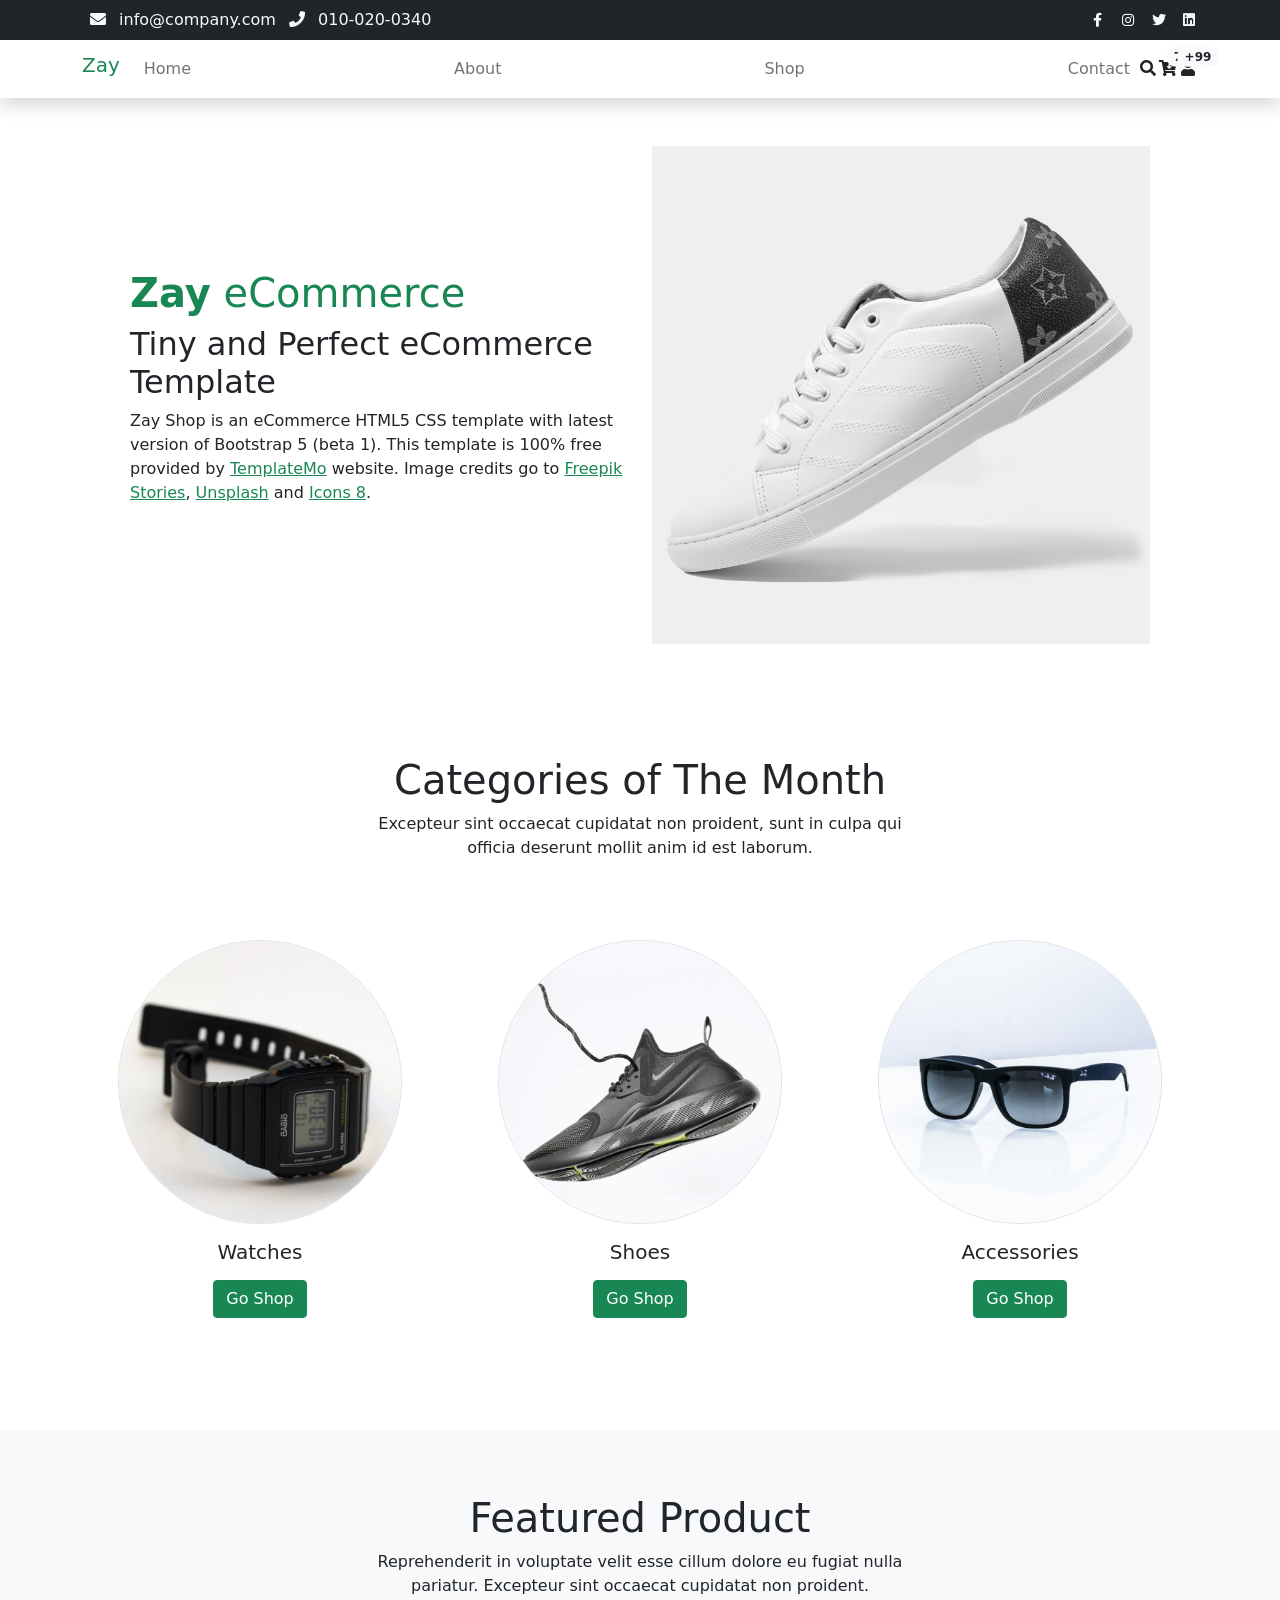
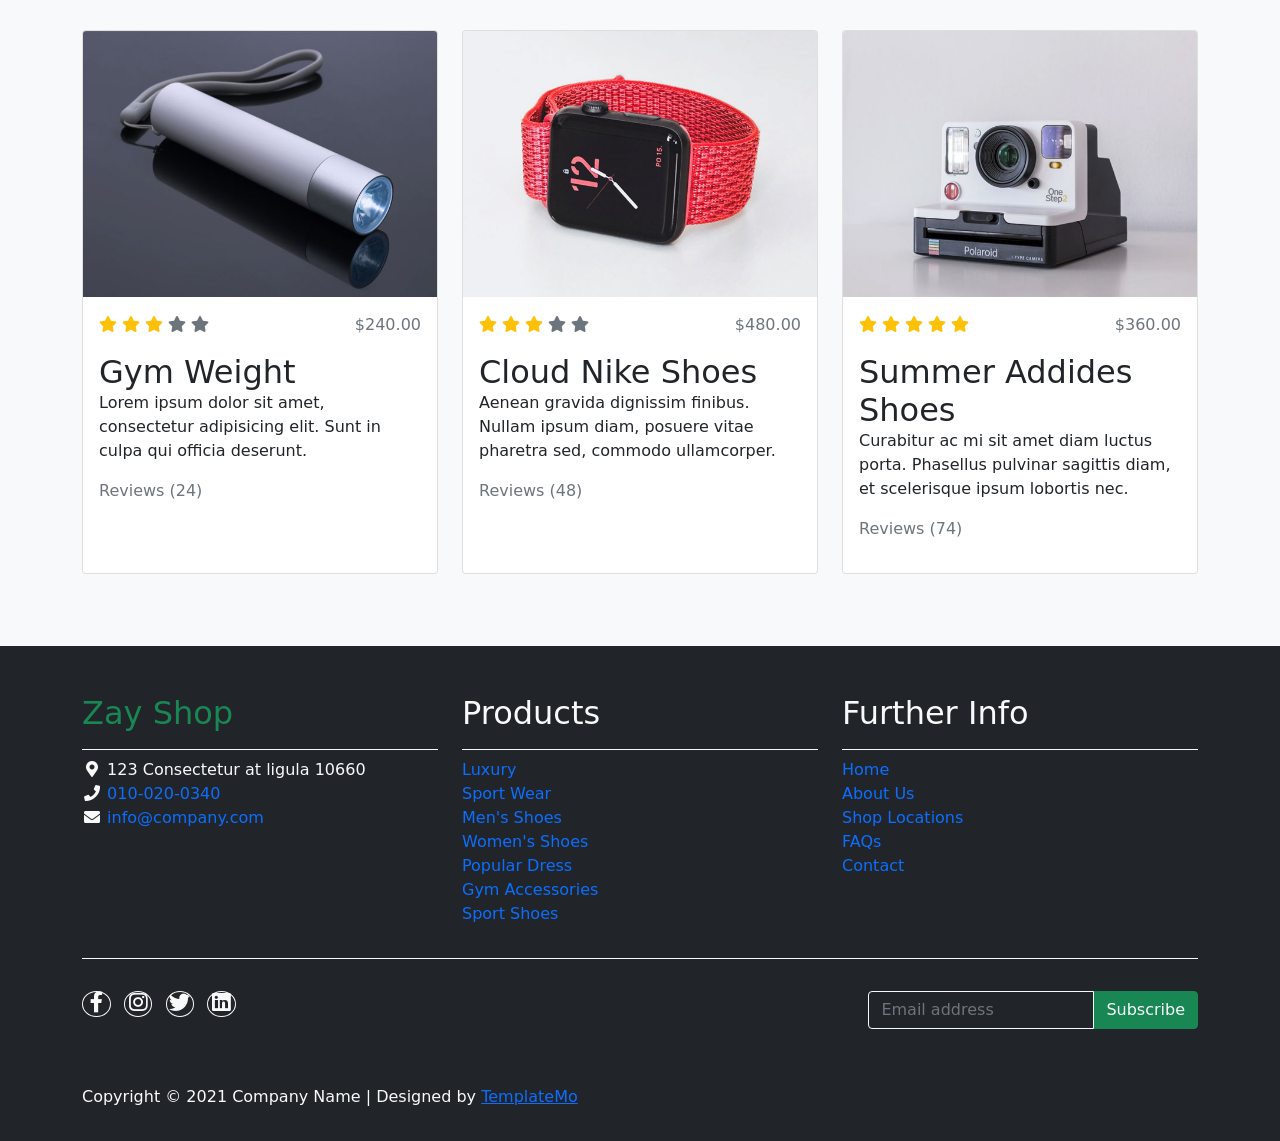
==== index.html @ 7f0d0a26 "Subiendo a github la pagina web" ====
<!DOCTYPE html>
<html lang="en">

<head>
    <title>Zay Shop eCommerce HTML CSS Template</title>
    <meta charset="utf-8">
    <meta name="viewport" content="width=device-width, initial-scale=1">

    <link rel="apple-touch-icon" href="assets/img/apple-icon.png">
    <link rel="shortcut icon" type="image/x-icon" href="assets/img/favicon.ico">

    <link rel="stylesheet" href="assets/css/bootstrap.min.css">
    <link rel="stylesheet" href="assets/css/templatemo.css">
    <link rel="stylesheet" href="assets/css/custom.css">

    <!-- Load fonts style after rendering the layout styles -->
    <link rel="stylesheet" href="https://fonts.googleapis.com/css2?family=Roboto:wght@100;200;300;400;500;700;900&display=swap">
    <link rel="stylesheet" href="assets/css/fontawesome.min.css">
<!--
    
TemplateMo 559 Zay Shop

https://templatemo.com/tm-559-zay-shop

-->
</head>

<body>
    <!-- Start Top Nav -->
    <nav class="navbar navbar-expand-lg bg-dark navbar-light d-none d-lg-block" id="templatemo_nav_top">
        <div class="container text-light">
            <div class="w-100 d-flex justify-content-between">
                <div>
                    <i class="fa fa-envelope mx-2"></i>
                    <a class="navbar-sm-brand text-light text-decoration-none" href="mailto:info@company.com">info@company.com</a>
                    <i class="fa fa-phone mx-2"></i>
                    <a class="navbar-sm-brand text-light text-decoration-none" href="tel:010-020-0340">010-020-0340</a>
                </div>
                <div>
                    <a class="text-light" href="https://fb.com/templatemo" target="_blank" rel="sponsored"><i class="fab fa-facebook-f fa-sm fa-fw me-2"></i></a>
                    <a class="text-light" href="https://www.instagram.com/" target="_blank"><i class="fab fa-instagram fa-sm fa-fw me-2"></i></a>
                    <a class="text-light" href="https://twitter.com/" target="_blank"><i class="fab fa-twitter fa-sm fa-fw me-2"></i></a>
                    <a class="text-light" href="https://www.linkedin.com/" target="_blank"><i class="fab fa-linkedin fa-sm fa-fw"></i></a>
                </div>
            </div>
        </div>
    </nav>
    <!-- Close Top Nav -->


    <!-- Header -->
    <nav class="navbar navbar-expand-lg navbar-light shadow">
        <div class="container d-flex justify-content-between align-items-center">

            <a class="navbar-brand text-success logo h1 align-self-center" href="index.html">
                Zay
            </a>

            <button class="navbar-toggler border-0" type="button" data-bs-toggle="collapse" data-bs-target="#templatemo_main_nav" aria-controls="navbarSupportedContent" aria-expanded="false" aria-label="Toggle navigation">
                <span class="navbar-toggler-icon"></span>
            </button>

            <div class="align-self-center collapse navbar-collapse flex-fill  d-lg-flex justify-content-lg-between" id="templatemo_main_nav">
                <div class="flex-fill">
                    <ul class="nav navbar-nav d-flex justify-content-between mx-lg-auto">
                        <li class="nav-item">
                            <a class="nav-link" href="index.html">Home</a>
                        </li>
                        <li class="nav-item">
                            <a class="nav-link" href="about.html">About</a>
                        </li>
                        <li class="nav-item">
                            <a class="nav-link" href="shop.html">Shop</a>
                        </li>
                        <li class="nav-item">
                            <a class="nav-link" href="contact.html">Contact</a>
                        </li>
                    </ul>
                </div>
                <div class="navbar align-self-center d-flex">
                    <div class="d-lg-none flex-sm-fill mt-3 mb-4 col-7 col-sm-auto pr-3">
                        <div class="input-group">
                            <input type="text" class="form-control" id="inputMobileSearch" placeholder="Search ...">
                            <div class="input-group-text">
                                <i class="fa fa-fw fa-search"></i>
                            </div>
                        </div>
                    </div>
                    <a class="nav-icon d-none d-lg-inline" href="#" data-bs-toggle="modal" data-bs-target="#templatemo_search">
                        <i class="fa fa-fw fa-search text-dark mr-2"></i>
                    </a>
                    <a class="nav-icon position-relative text-decoration-none" href="#">
                        <i class="fa fa-fw fa-cart-arrow-down text-dark mr-1"></i>
                        <span class="position-absolute top-0 left-100 translate-middle badge rounded-pill bg-light text-dark">7</span>
                    </a>
                    <a class="nav-icon position-relative text-decoration-none" href="#">
                        <i class="fa fa-fw fa-user text-dark mr-3"></i>
                        <span class="position-absolute top-0 left-100 translate-middle badge rounded-pill bg-light text-dark">+99</span>
                    </a>
                </div>
            </div>

        </div>
    </nav>
    <!-- Close Header -->

    <!-- Modal -->
    <div class="modal fade bg-white" id="templatemo_search" tabindex="-1" role="dialog" aria-labelledby="exampleModalLabel" aria-hidden="true">
        <div class="modal-dialog modal-lg" role="document">
            <div class="w-100 pt-1 mb-5 text-right">
                <button type="button" class="btn-close" data-bs-dismiss="modal" aria-label="Close"></button>
            </div>
            <form action="" method="get" class="modal-content modal-body border-0 p-0">
                <div class="input-group mb-2">
                    <input type="text" class="form-control" id="inputModalSearch" name="q" placeholder="Search ...">
                    <button type="submit" class="input-group-text bg-success text-light">
                        <i class="fa fa-fw fa-search text-white"></i>
                    </button>
                </div>
            </form>
        </div>
    </div>



    <!-- Start Banner Hero -->
    <div id="template-mo-zay-hero-carousel" class="carousel slide" data-bs-ride="carousel">
        <ol class="carousel-indicators">
            <li data-bs-target="#template-mo-zay-hero-carousel" data-bs-slide-to="0" class="active"></li>
            <li data-bs-target="#template-mo-zay-hero-carousel" data-bs-slide-to="1"></li>
            <li data-bs-target="#template-mo-zay-hero-carousel" data-bs-slide-to="2"></li>
        </ol>
        <div class="carousel-inner">
            <div class="carousel-item active">
                <div class="container">
                    <div class="row p-5">
                        <div class="mx-auto col-md-8 col-lg-6 order-lg-last">
                            <img class="img-fluid" src="./assets/img/banner_img_01.jpg" alt="">
                        </div>
                        <div class="col-lg-6 mb-0 d-flex align-items-center">
                            <div class="text-align-left align-self-center">
                                <h1 class="h1 text-success"><b>Zay</b> eCommerce</h1>
                                <h3 class="h2">Tiny and Perfect eCommerce Template</h3>
                                <p>
                                    Zay Shop is an eCommerce HTML5 CSS template with latest version of Bootstrap 5 (beta 1). 
                                    This template is 100% free provided by <a rel="sponsored" class="text-success" href="https://templatemo.com" target="_blank">TemplateMo</a> website. 
                                    Image credits go to <a rel="sponsored" class="text-success" href="https://stories.freepik.com/" target="_blank">Freepik Stories</a>,
                                    <a rel="sponsored" class="text-success" href="https://unsplash.com/" target="_blank">Unsplash</a> and
                                    <a rel="sponsored" class="text-success" href="https://icons8.com/" target="_blank">Icons 8</a>.
                                </p>
                            </div>
                        </div>
                    </div>
                </div>
            </div>
            <div class="carousel-item">
                <div class="container">
                    <div class="row p-5">
                        <div class="mx-auto col-md-8 col-lg-6 order-lg-last">
                            <img class="img-fluid" src="./assets/img/banner_img_02.jpg" alt="">
                        </div>
                        <div class="col-lg-6 mb-0 d-flex align-items-center">
                            <div class="text-align-left">
                                <h1 class="h1">Proident occaecat</h1>
                                <h3 class="h2">Aliquip ex ea commodo consequat</h3>
                                <p>
                                    You are permitted to use this Zay CSS template for your commercial websites. 
                                    You are <strong>not permitted</strong> to re-distribute the template ZIP file in any kind of template collection websites.
                                </p>
                            </div>
                        </div>
                    </div>
                </div>
            </div>
            <div class="carousel-item">
                <div class="container">
                    <div class="row p-5">
                        <div class="mx-auto col-md-8 col-lg-6 order-lg-last">
                            <img class="img-fluid" src="./assets/img/banner_img_03.jpg" alt="">
                        </div>
                        <div class="col-lg-6 mb-0 d-flex align-items-center">
                            <div class="text-align-left">
                                <h1 class="h1">Repr in voluptate</h1>
                                <h3 class="h2">Ullamco laboris nisi ut </h3>
                                <p>
                                    We bring you 100% free CSS templates for your websites. 
                                    If you wish to support TemplateMo, please make a small contribution via PayPal or tell your friends about our website. Thank you.
                                </p>
                            </div>
                        </div>
                    </div>
                </div>
            </div>
        </div>
        <a class="carousel-control-prev text-decoration-none w-auto ps-3" href="#template-mo-zay-hero-carousel" role="button" data-bs-slide="prev">
            <i class="fas fa-chevron-left"></i>
        </a>
        <a class="carousel-control-next text-decoration-none w-auto pe-3" href="#template-mo-zay-hero-carousel" role="button" data-bs-slide="next">
            <i class="fas fa-chevron-right"></i>
        </a>
    </div>
    <!-- End Banner Hero -->


    <!-- Start Categories of The Month -->
    <section class="container py-5">
        <div class="row text-center pt-3">
            <div class="col-lg-6 m-auto">
                <h1 class="h1">Categories of The Month</h1>
                <p>
                    Excepteur sint occaecat cupidatat non proident, sunt in culpa qui officia
                    deserunt mollit anim id est laborum.
                </p>
            </div>
        </div>
        <div class="row">
            <div class="col-12 col-md-4 p-5 mt-3">
                <a href="#"><img src="./assets/img/category_img_01.jpg" class="rounded-circle img-fluid border"></a>
                <h5 class="text-center mt-3 mb-3">Watches</h5>
                <p class="text-center"><a class="btn btn-success">Go Shop</a></p>
            </div>
            <div class="col-12 col-md-4 p-5 mt-3">
                <a href="#"><img src="./assets/img/category_img_02.jpg" class="rounded-circle img-fluid border"></a>
                <h2 class="h5 text-center mt-3 mb-3">Shoes</h2>
                <p class="text-center"><a class="btn btn-success">Go Shop</a></p>
            </div>
            <div class="col-12 col-md-4 p-5 mt-3">
                <a href="#"><img src="./assets/img/category_img_03.jpg" class="rounded-circle img-fluid border"></a>
                <h2 class="h5 text-center mt-3 mb-3">Accessories</h2>
                <p class="text-center"><a class="btn btn-success">Go Shop</a></p>
            </div>
        </div>
    </section>
    <!-- End Categories of The Month -->


    <!-- Start Featured Product -->
    <section class="bg-light">
        <div class="container py-5">
            <div class="row text-center py-3">
                <div class="col-lg-6 m-auto">
                    <h1 class="h1">Featured Product</h1>
                    <p>
                        Reprehenderit in voluptate velit esse cillum dolore eu fugiat nulla pariatur.
                        Excepteur sint occaecat cupidatat non proident.
                    </p>
                </div>
            </div>
            <div class="row">
                <div class="col-12 col-md-4 mb-4">
                    <div class="card h-100">
                        <a href="shop-single.html">
                            <img src="./assets/img/feature_prod_01.jpg" class="card-img-top" alt="...">
                        </a>
                        <div class="card-body">
                            <ul class="list-unstyled d-flex justify-content-between">
                                <li>
                                    <i class="text-warning fa fa-star"></i>
                                    <i class="text-warning fa fa-star"></i>
                                    <i class="text-warning fa fa-star"></i>
                                    <i class="text-muted fa fa-star"></i>
                                    <i class="text-muted fa fa-star"></i>
                                </li>
                                <li class="text-muted text-right">$240.00</li>
                            </ul>
                            <a href="shop-single.html" class="h2 text-decoration-none text-dark">Gym Weight</a>
                            <p class="card-text">
                                Lorem ipsum dolor sit amet, consectetur adipisicing elit. Sunt in culpa qui officia deserunt.
                            </p>
                            <p class="text-muted">Reviews (24)</p>
                        </div>
                    </div>
                </div>
                <div class="col-12 col-md-4 mb-4">
                    <div class="card h-100">
                        <a href="shop-single.html">
                            <img src="./assets/img/feature_prod_02.jpg" class="card-img-top" alt="...">
                        </a>
                        <div class="card-body">
                            <ul class="list-unstyled d-flex justify-content-between">
                                <li>
                                    <i class="text-warning fa fa-star"></i>
                                    <i class="text-warning fa fa-star"></i>
                                    <i class="text-warning fa fa-star"></i>
                                    <i class="text-muted fa fa-star"></i>
                                    <i class="text-muted fa fa-star"></i>
                                </li>
                                <li class="text-muted text-right">$480.00</li>
                            </ul>
                            <a href="shop-single.html" class="h2 text-decoration-none text-dark">Cloud Nike Shoes</a>
                            <p class="card-text">
                                Aenean gravida dignissim finibus. Nullam ipsum diam, posuere vitae pharetra sed, commodo ullamcorper.
                            </p>
                            <p class="text-muted">Reviews (48)</p>
                        </div>
                    </div>
                </div>
                <div class="col-12 col-md-4 mb-4">
                    <div class="card h-100">
                        <a href="shop-single.html">
                            <img src="./assets/img/feature_prod_03.jpg" class="card-img-top" alt="...">
                        </a>
                        <div class="card-body">
                            <ul class="list-unstyled d-flex justify-content-between">
                                <li>
                                    <i class="text-warning fa fa-star"></i>
                                    <i class="text-warning fa fa-star"></i>
                                    <i class="text-warning fa fa-star"></i>
                                    <i class="text-warning fa fa-star"></i>
                                    <i class="text-warning fa fa-star"></i>
                                </li>
                                <li class="text-muted text-right">$360.00</li>
                            </ul>
                            <a href="shop-single.html" class="h2 text-decoration-none text-dark">Summer Addides Shoes</a>
                            <p class="card-text">
                                Curabitur ac mi sit amet diam luctus porta. Phasellus pulvinar sagittis diam, et scelerisque ipsum lobortis nec.
                            </p>
                            <p class="text-muted">Reviews (74)</p>
                        </div>
                    </div>
                </div>
            </div>
        </div>
    </section>
    <!-- End Featured Product -->


    <!-- Start Footer -->
    <footer class="bg-dark" id="tempaltemo_footer">
        <div class="container">
            <div class="row">

                <div class="col-md-4 pt-5">
                    <h2 class="h2 text-success border-bottom pb-3 border-light logo">Zay Shop</h2>
                    <ul class="list-unstyled text-light footer-link-list">
                        <li>
                            <i class="fas fa-map-marker-alt fa-fw"></i>
                            123 Consectetur at ligula 10660
                        </li>
                        <li>
                            <i class="fa fa-phone fa-fw"></i>
                            <a class="text-decoration-none" href="tel:010-020-0340">010-020-0340</a>
                        </li>
                        <li>
                            <i class="fa fa-envelope fa-fw"></i>
                            <a class="text-decoration-none" href="mailto:info@company.com">info@company.com</a>
                        </li>
                    </ul>
                </div>

                <div class="col-md-4 pt-5">
                    <h2 class="h2 text-light border-bottom pb-3 border-light">Products</h2>
                    <ul class="list-unstyled text-light footer-link-list">
                        <li><a class="text-decoration-none" href="#">Luxury</a></li>
                        <li><a class="text-decoration-none" href="#">Sport Wear</a></li>
                        <li><a class="text-decoration-none" href="#">Men's Shoes</a></li>
                        <li><a class="text-decoration-none" href="#">Women's Shoes</a></li>
                        <li><a class="text-decoration-none" href="#">Popular Dress</a></li>
                        <li><a class="text-decoration-none" href="#">Gym Accessories</a></li>
                        <li><a class="text-decoration-none" href="#">Sport Shoes</a></li>
                    </ul>
                </div>

                <div class="col-md-4 pt-5">
                    <h2 class="h2 text-light border-bottom pb-3 border-light">Further Info</h2>
                    <ul class="list-unstyled text-light footer-link-list">
                        <li><a class="text-decoration-none" href="#">Home</a></li>
                        <li><a class="text-decoration-none" href="#">About Us</a></li>
                        <li><a class="text-decoration-none" href="#">Shop Locations</a></li>
                        <li><a class="text-decoration-none" href="#">FAQs</a></li>
                        <li><a class="text-decoration-none" href="#">Contact</a></li>
                    </ul>
                </div>

            </div>

            <div class="row text-light mb-4">
                <div class="col-12 mb-3">
                    <div class="w-100 my-3 border-top border-light"></div>
                </div>
                <div class="col-auto me-auto">
                    <ul class="list-inline text-left footer-icons">
                        <li class="list-inline-item border border-light rounded-circle text-center">
                            <a class="text-light text-decoration-none" target="_blank" href="http://facebook.com/"><i class="fab fa-facebook-f fa-lg fa-fw"></i></a>
                        </li>
                        <li class="list-inline-item border border-light rounded-circle text-center">
                            <a class="text-light text-decoration-none" target="_blank" href="https://www.instagram.com/"><i class="fab fa-instagram fa-lg fa-fw"></i></a>
                        </li>
                        <li class="list-inline-item border border-light rounded-circle text-center">
                            <a class="text-light text-decoration-none" target="_blank" href="https://twitter.com/"><i class="fab fa-twitter fa-lg fa-fw"></i></a>
                        </li>
                        <li class="list-inline-item border border-light rounded-circle text-center">
                            <a class="text-light text-decoration-none" target="_blank" href="https://www.linkedin.com/"><i class="fab fa-linkedin fa-lg fa-fw"></i></a>
                        </li>
                    </ul>
                </div>
                <div class="col-auto">
                    <label class="sr-only" for="subscribeEmail">Email address</label>
                    <div class="input-group mb-2">
                        <input type="text" class="form-control bg-dark border-light" id="subscribeEmail" placeholder="Email address">
                        <div class="input-group-text btn-success text-light">Subscribe</div>
                    </div>
                </div>
            </div>
        </div>

        <div class="w-100 bg-black py-3">
            <div class="container">
                <div class="row pt-2">
                    <div class="col-12">
                        <p class="text-left text-light">
                            Copyright &copy; 2021 Company Name 
                            | Designed by <a rel="sponsored" href="https://templatemo.com" target="_blank">TemplateMo</a>
                        </p>
                    </div>
                </div>
            </div>
        </div>

    </footer>
    <!-- End Footer -->

    <!-- Start Script -->
    <script src="assets/js/jquery-1.11.0.min.js"></script>
    <script src="assets/js/jquery-migrate-1.2.1.min.js"></script>
    <script src="assets/js/bootstrap.bundle.min.js"></script>
    <script src="assets/js/templatemo.js"></script>
    <script src="assets/js/custom.js"></script>
    <!-- End Script -->
</body>

</html>
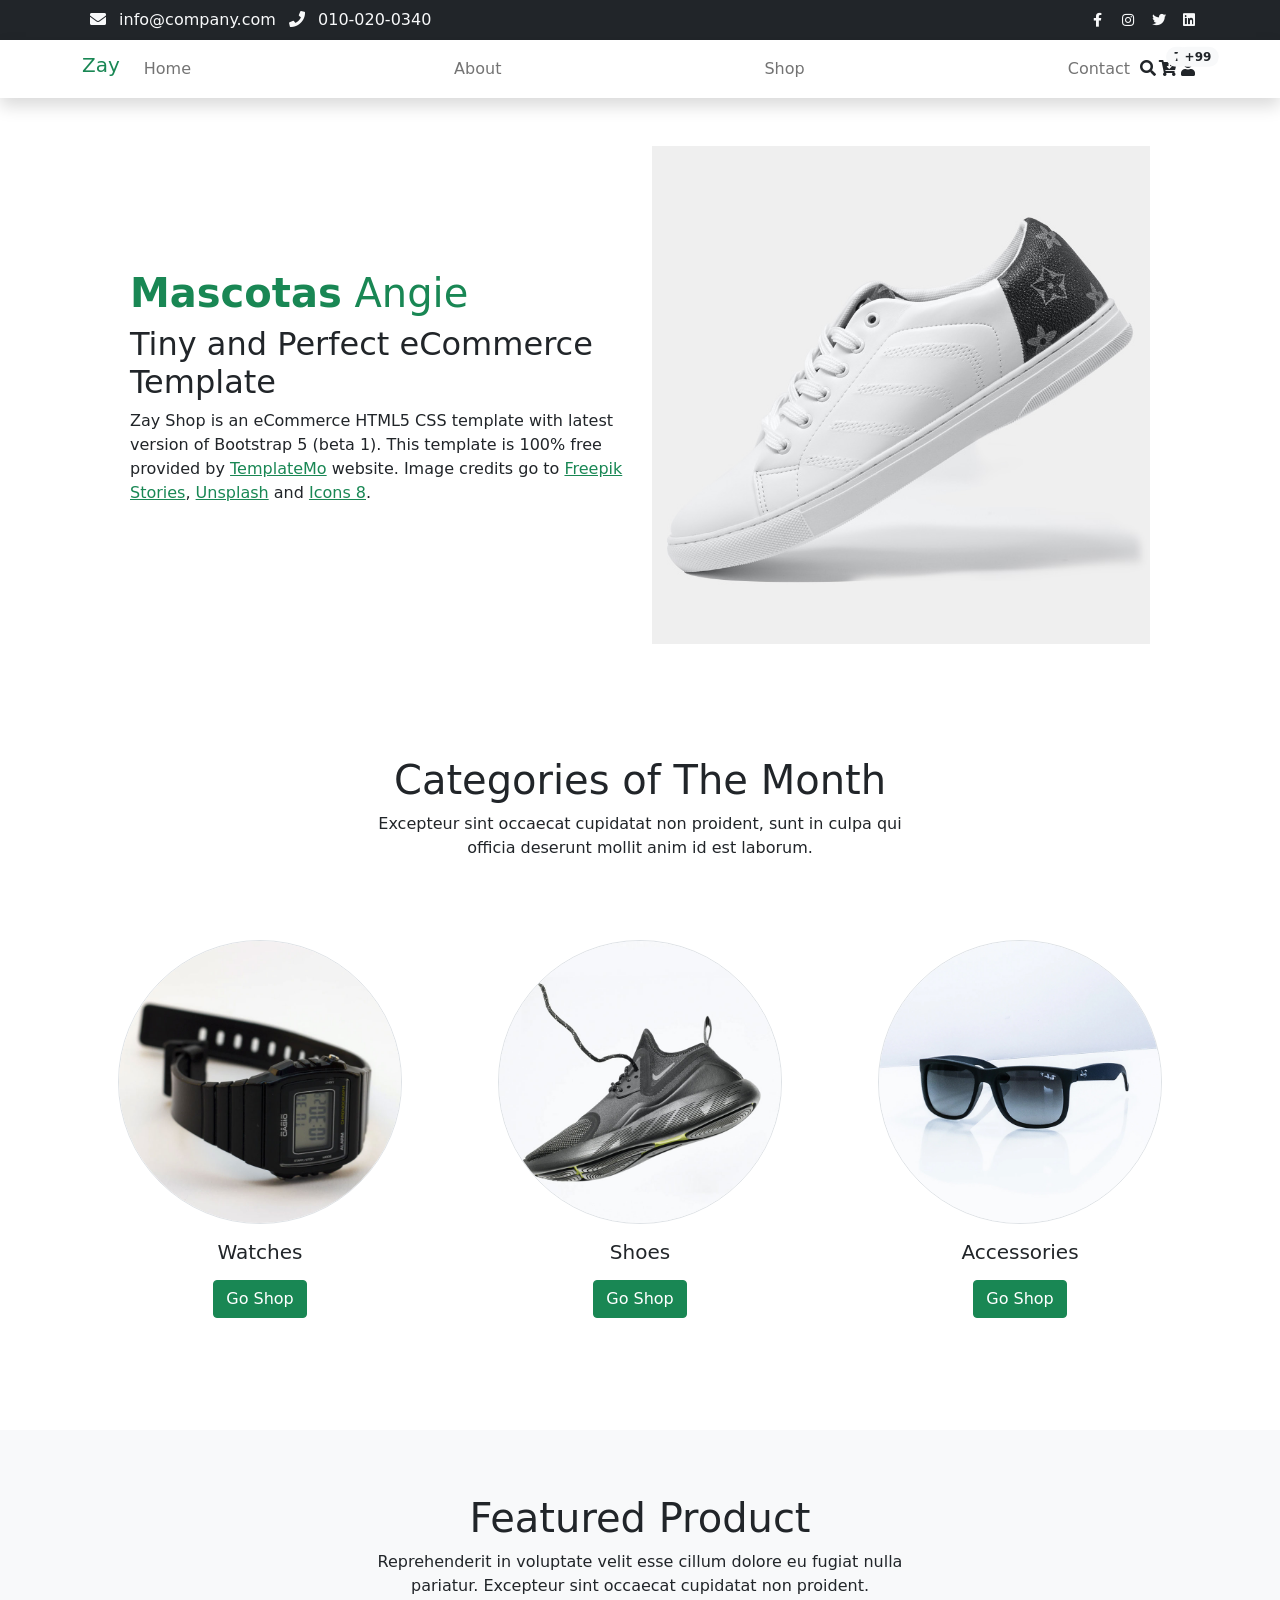
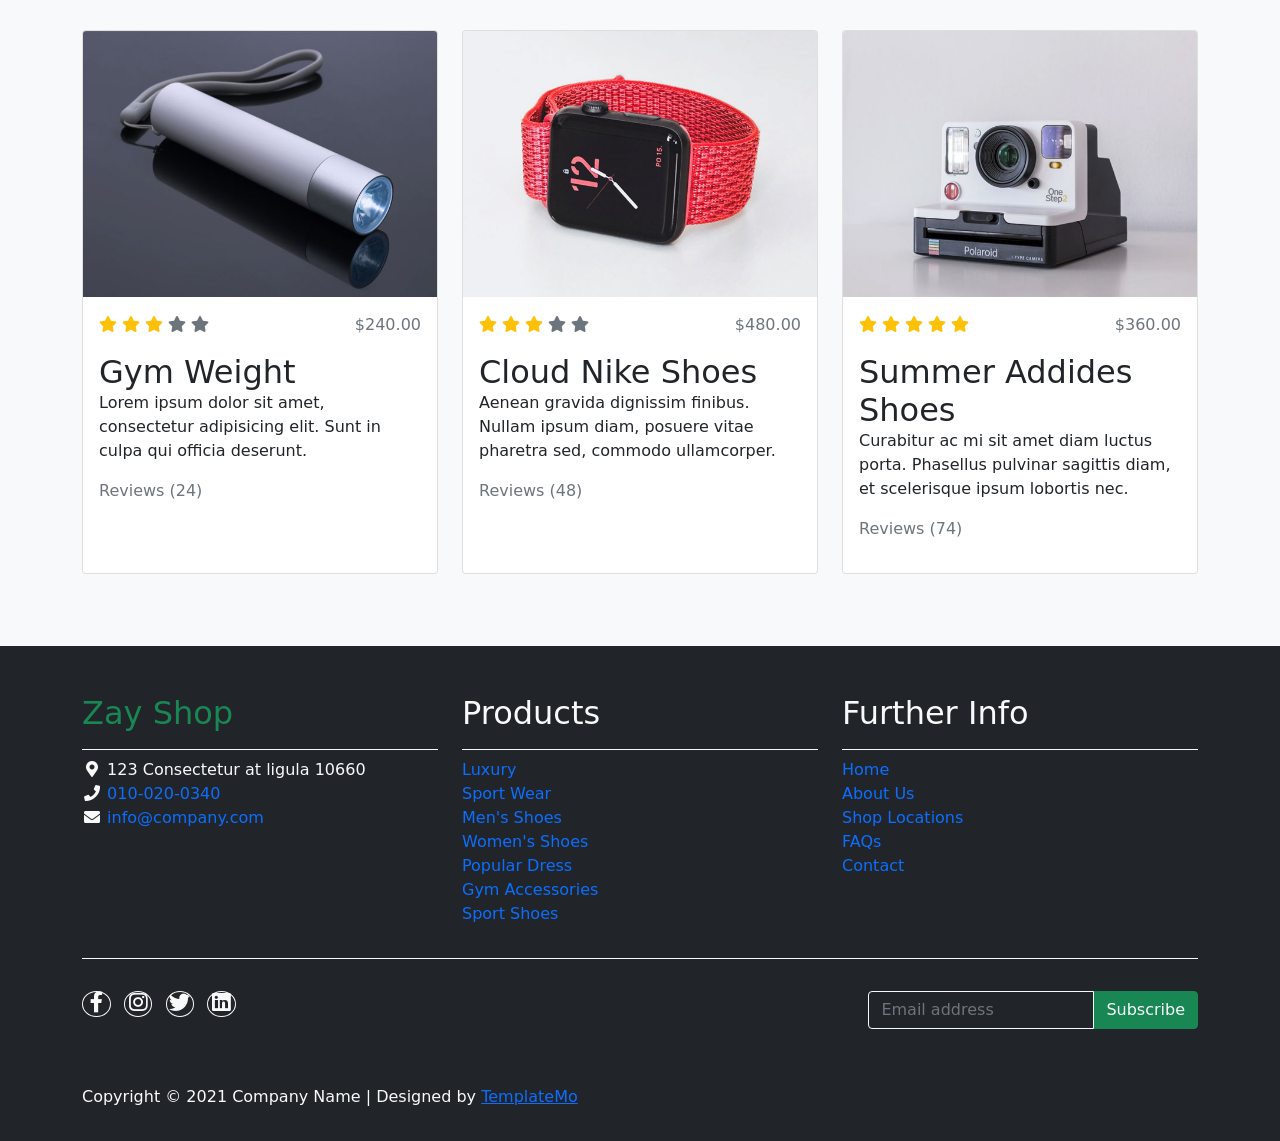
==== commit ff395072: "Personalizando mi tienda de mascotas" ====
--- a/index.html
+++ b/index.html
@@ -2,7 +2,7 @@
 <html lang="en">
 
 <head>
-    <title>Zay Shop eCommerce HTML CSS Template</title>
+    <title>TIENDA DE MASCOTAS DE ANGIE</title>
     <meta charset="utf-8">
     <meta name="viewport" content="width=device-width, initial-scale=1">
 
@@ -139,7 +139,7 @@
                         </div>
                         <div class="col-lg-6 mb-0 d-flex align-items-center">
                             <div class="text-align-left align-self-center">
-                                <h1 class="h1 text-success"><b>Zay</b> eCommerce</h1>
+                                <h1 class="h1 text-success"><b>Mascotas</b> Angie</h1>
                                 <h3 class="h2">Tiny and Perfect eCommerce Template</h3>
                                 <p>
                                     Zay Shop is an eCommerce HTML5 CSS template with latest version of Bootstrap 5 (beta 1). 
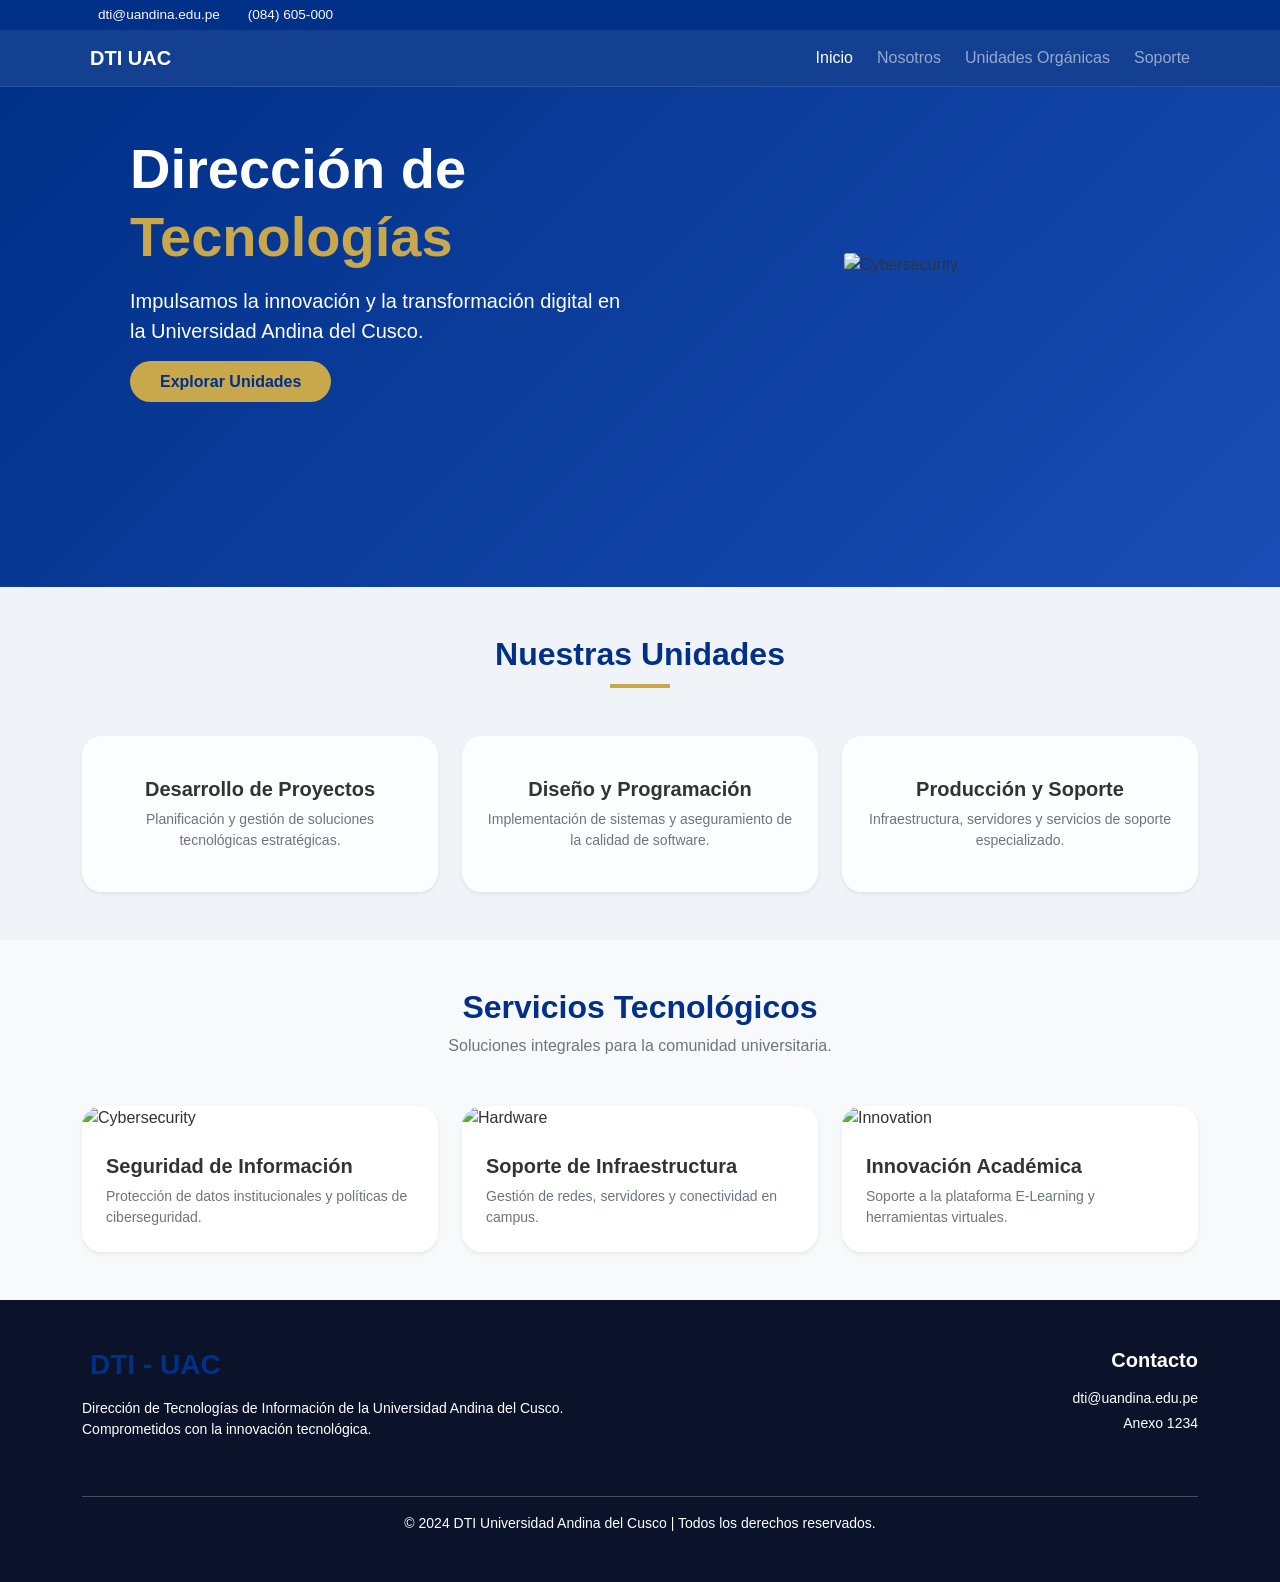
==== commit d3861134: "Personalizado con la DTI de la UAC" ====
--- a/index.html
+++ b/index.html
@@ -1,432 +1,237 @@
 <!DOCTYPE html>
-<html lang="en">
+<html lang="es">
 
 <head>
-    <title>TIENDA DE MASCOTAS DE ANGIE</title>
+    <title>DTI - Universidad Andina del Cusco</title>
     <meta charset="utf-8">
     <meta name="viewport" content="width=device-width, initial-scale=1">
 
-    <link rel="apple-touch-icon" href="assets/img/apple-icon.png">
-    <link rel="shortcut icon" type="image/x-icon" href="assets/img/favicon.ico">
-
+    <!-- Bootstrap 5 CSS -->
     <link rel="stylesheet" href="assets/css/bootstrap.min.css">
+    <!-- Fuentes: Poppins para un toque más moderno y profesional -->
     <link rel="stylesheet" href="assets/css/templatemo.css">
+    <!-- Font Awesome 6 -->
     <link rel="stylesheet" href="assets/css/custom.css">
-
-    <!-- Load fonts style after rendering the layout styles -->
-    <link rel="stylesheet" href="https://fonts.googleapis.com/css2?family=Roboto:wght@100;200;300;400;500;700;900&display=swap">
-    <link rel="stylesheet" href="assets/css/fontawesome.min.css">
-<!--
-    
-TemplateMo 559 Zay Shop
-
-https://templatemo.com/tm-559-zay-shop
-
--->
+    <!-- Lordicon (Iconos dinámicos) -->
+    <script src="https://cdn.lordicon.com/lordicon.js"></script>
+
+    <style>
+        /* VARIABLES DE COLOR UAC - No se tocan */
+        :root {
+            --azul-uac: #003087;
+            --azul-medio: #1a4db5;
+            --dorado: #c8a84b;
+            --blanco: #ffffff;
+            --glass-bg: rgba(255, 255, 255, 0.15);
+            --glass-border: rgba(255, 255, 255, 0.25);
+        }
+
+        body {
+            font-family: 'Poppins', sans-serif;
+            background-color: #f0f4f8;
+            color: #333;
+        }
+
+        /* Estilo Glassmorphism mejorado */
+        .glass-nav {
+            background: rgba(0, 48, 135, 0.92) !important;
+            backdrop-filter: blur(12px);
+            -webkit-backdrop-filter: blur(12px);
+            border-bottom: 1px solid rgba(255,255,255,0.1);
+        }
+
+        .glass-card {
+            background: rgba(255, 255, 255, 0.8);
+            backdrop-filter: blur(10px);
+            border: 1px solid var(--glass-border);
+            border-radius: 20px;
+            transition: all 0.3s ease;
+        }
+
+        .glass-card:hover {
+            transform: translateY(-10px);
+            box-shadow: 0 15px 35px rgba(0, 48, 135, 0.15);
+        }
+
+        /* Hero Banner con gradiente UAC */
+        .hero-gradient {
+            background: linear-gradient(135deg, var(--azul-uac) 0%, var(--azul-medio) 100%);
+            min-height: 500px;
+        }
+
+        .btn-uac {
+            background: var(--dorado);
+            color: var(--azul-uac);
+            font-weight: 700;
+            border-radius: 50px;
+            padding: 12px 30px;
+            border: none;
+            transition: 0.3s;
+        }
+
+        .btn-uac:hover {
+            background: var(--blanco);
+            transform: scale(1.05);
+        }
+    </style>
 </head>
 
 <body>
-    <!-- Start Top Nav -->
-    <nav class="navbar navbar-expand-lg bg-dark navbar-light d-none d-lg-block" id="templatemo_nav_top">
-        <div class="container text-light">
+    <!-- Top Nav -->
+    <nav class="navbar navbar-expand-lg d-none d-lg-block" style="background: var(--azul-uac); padding: 5px 0;">
+        <div class="container text-light" style="font-size: 0.85rem;">
             <div class="w-100 d-flex justify-content-between">
                 <div>
-                    <i class="fa fa-envelope mx-2"></i>
-                    <a class="navbar-sm-brand text-light text-decoration-none" href="mailto:info@company.com">info@company.com</a>
-                    <i class="fa fa-phone mx-2"></i>
-                    <a class="navbar-sm-brand text-light text-decoration-none" href="tel:010-020-0340">010-020-0340</a>
+                    <i class="fa fa-envelope mx-2"></i> dti@uandina.edu.pe
+                    <i class="fa fa-phone mx-2 ms-3"></i> (084) 605-000
                 </div>
                 <div>
-                    <a class="text-light" href="https://fb.com/templatemo" target="_blank" rel="sponsored"><i class="fab fa-facebook-f fa-sm fa-fw me-2"></i></a>
-                    <a class="text-light" href="https://www.instagram.com/" target="_blank"><i class="fab fa-instagram fa-sm fa-fw me-2"></i></a>
-                    <a class="text-light" href="https://twitter.com/" target="_blank"><i class="fab fa-twitter fa-sm fa-fw me-2"></i></a>
-                    <a class="text-light" href="https://www.linkedin.com/" target="_blank"><i class="fab fa-linkedin fa-sm fa-fw"></i></a>
+                    <a class="text-light mx-2" href="#"><i class="fab fa-facebook-f"></i></a>
+                    <a class="text-light mx-2" href="#"><i class="fab fa-linkedin"></i></a>
                 </div>
             </div>
         </div>
     </nav>
-    <!-- Close Top Nav -->
-
-
-    <!-- Header -->
-    <nav class="navbar navbar-expand-lg navbar-light shadow">
-        <div class="container d-flex justify-content-between align-items-center">
-
-            <a class="navbar-brand text-success logo h1 align-self-center" href="index.html">
-                Zay
+
+    <!-- Navbar Principal (Glassmorphism) -->
+    <nav class="navbar navbar-expand-lg navbar-dark glass-nav sticky-top">
+        <div class="container">
+            <a class="navbar-brand fw-bold" href="index.html">
+                <i class="fas fa-microchip me-2" style="color: var(--dorado);"></i>DTI UAC
             </a>
-
-            <button class="navbar-toggler border-0" type="button" data-bs-toggle="collapse" data-bs-target="#templatemo_main_nav" aria-controls="navbarSupportedContent" aria-expanded="false" aria-label="Toggle navigation">
+            <button class="navbar-toggler" type="button" data-bs-toggle="collapse" data-bs-target="#navbarNav">
                 <span class="navbar-toggler-icon"></span>
             </button>
-
-            <div class="align-self-center collapse navbar-collapse flex-fill  d-lg-flex justify-content-lg-between" id="templatemo_main_nav">
-                <div class="flex-fill">
-                    <ul class="nav navbar-nav d-flex justify-content-between mx-lg-auto">
-                        <li class="nav-item">
-                            <a class="nav-link" href="index.html">Home</a>
-                        </li>
-                        <li class="nav-item">
-                            <a class="nav-link" href="about.html">About</a>
-                        </li>
-                        <li class="nav-item">
-                            <a class="nav-link" href="shop.html">Shop</a>
-                        </li>
-                        <li class="nav-item">
-                            <a class="nav-link" href="contact.html">Contact</a>
-                        </li>
-                    </ul>
-                </div>
-                <div class="navbar align-self-center d-flex">
-                    <div class="d-lg-none flex-sm-fill mt-3 mb-4 col-7 col-sm-auto pr-3">
-                        <div class="input-group">
-                            <input type="text" class="form-control" id="inputMobileSearch" placeholder="Search ...">
-                            <div class="input-group-text">
-                                <i class="fa fa-fw fa-search"></i>
-                            </div>
-                        </div>
-                    </div>
-                    <a class="nav-icon d-none d-lg-inline" href="#" data-bs-toggle="modal" data-bs-target="#templatemo_search">
-                        <i class="fa fa-fw fa-search text-dark mr-2"></i>
-                    </a>
-                    <a class="nav-icon position-relative text-decoration-none" href="#">
-                        <i class="fa fa-fw fa-cart-arrow-down text-dark mr-1"></i>
-                        <span class="position-absolute top-0 left-100 translate-middle badge rounded-pill bg-light text-dark">7</span>
-                    </a>
-                    <a class="nav-icon position-relative text-decoration-none" href="#">
-                        <i class="fa fa-fw fa-user text-dark mr-3"></i>
-                        <span class="position-absolute top-0 left-100 translate-middle badge rounded-pill bg-light text-dark">+99</span>
-                    </a>
-                </div>
-            </div>
-
+            <div class="collapse navbar-collapse justify-content-end" id="navbarNav">
+                <ul class="navbar-nav gap-2">
+                    <li class="nav-item"><a class="nav-link active" href="index.html">Inicio</a></li>
+                    <li class="nav-item"><a class="nav-link" href="nosotros.html">Nosotros</a></li>
+                    <li class="nav-item"><a class="nav-link" href="unidades.html">Unidades Orgánicas</a></li>
+                    <li class="nav-item"><a class="nav-link" href="soporte.html">Soporte</a></li>
+                </ul>
+            </div>
         </div>
     </nav>
-    <!-- Close Header -->
-
-    <!-- Modal -->
-    <div class="modal fade bg-white" id="templatemo_search" tabindex="-1" role="dialog" aria-labelledby="exampleModalLabel" aria-hidden="true">
-        <div class="modal-dialog modal-lg" role="document">
-            <div class="w-100 pt-1 mb-5 text-right">
-                <button type="button" class="btn-close" data-bs-dismiss="modal" aria-label="Close"></button>
-            </div>
-            <form action="" method="get" class="modal-content modal-body border-0 p-0">
-                <div class="input-group mb-2">
-                    <input type="text" class="form-control" id="inputModalSearch" name="q" placeholder="Search ...">
-                    <button type="submit" class="input-group-text bg-success text-light">
-                        <i class="fa fa-fw fa-search text-white"></i>
-                    </button>
-                </div>
-            </form>
-        </div>
-    </div>
-
-
-
-    <!-- Start Banner Hero -->
-    <div id="template-mo-zay-hero-carousel" class="carousel slide" data-bs-ride="carousel">
-        <ol class="carousel-indicators">
-            <li data-bs-target="#template-mo-zay-hero-carousel" data-bs-slide-to="0" class="active"></li>
-            <li data-bs-target="#template-mo-zay-hero-carousel" data-bs-slide-to="1"></li>
-            <li data-bs-target="#template-mo-zay-hero-carousel" data-bs-slide-to="2"></li>
-        </ol>
-        <div class="carousel-inner">
+
+    <!-- Hero Section (Carrusel adaptado) -->
+    <div id="heroCarousel" class="carousel slide" data-bs-ride="carousel">
+        <div class="carousel-inner hero-gradient">
             <div class="carousel-item active">
                 <div class="container">
-                    <div class="row p-5">
-                        <div class="mx-auto col-md-8 col-lg-6 order-lg-last">
-                            <img class="img-fluid" src="./assets/img/banner_img_01.jpg" alt="">
-                        </div>
-                        <div class="col-lg-6 mb-0 d-flex align-items-center">
-                            <div class="text-align-left align-self-center">
-                                <h1 class="h1 text-success"><b>Mascotas</b> Angie</h1>
-                                <h3 class="h2">Tiny and Perfect eCommerce Template</h3>
-                                <p>
-                                    Zay Shop is an eCommerce HTML5 CSS template with latest version of Bootstrap 5 (beta 1). 
-                                    This template is 100% free provided by <a rel="sponsored" class="text-success" href="https://templatemo.com" target="_blank">TemplateMo</a> website. 
-                                    Image credits go to <a rel="sponsored" class="text-success" href="https://stories.freepik.com/" target="_blank">Freepik Stories</a>,
-                                    <a rel="sponsored" class="text-success" href="https://unsplash.com/" target="_blank">Unsplash</a> and
-                                    <a rel="sponsored" class="text-success" href="https://icons8.com/" target="_blank">Icons 8</a>.
-                                </p>
-                            </div>
-                        </div>
-                    </div>
-                </div>
-            </div>
-            <div class="carousel-item">
-                <div class="container">
-                    <div class="row p-5">
-                        <div class="mx-auto col-md-8 col-lg-6 order-lg-last">
-                            <img class="img-fluid" src="./assets/img/banner_img_02.jpg" alt="">
-                        </div>
-                        <div class="col-lg-6 mb-0 d-flex align-items-center">
-                            <div class="text-align-left">
-                                <h1 class="h1">Proident occaecat</h1>
-                                <h3 class="h2">Aliquip ex ea commodo consequat</h3>
-                                <p>
-                                    You are permitted to use this Zay CSS template for your commercial websites. 
-                                    You are <strong>not permitted</strong> to re-distribute the template ZIP file in any kind of template collection websites.
-                                </p>
-                            </div>
-                        </div>
-                    </div>
-                </div>
-            </div>
-            <div class="carousel-item">
-                <div class="container">
-                    <div class="row p-5">
-                        <div class="mx-auto col-md-8 col-lg-6 order-lg-last">
-                            <img class="img-fluid" src="./assets/img/banner_img_03.jpg" alt="">
-                        </div>
-                        <div class="col-lg-6 mb-0 d-flex align-items-center">
-                            <div class="text-align-left">
-                                <h1 class="h1">Repr in voluptate</h1>
-                                <h3 class="h2">Ullamco laboris nisi ut </h3>
-                                <p>
-                                    We bring you 100% free CSS templates for your websites. 
-                                    If you wish to support TemplateMo, please make a small contribution via PayPal or tell your friends about our website. Thank you.
-                                </p>
-                            </div>
-                        </div>
-                    </div>
-                </div>
-            </div>
-        </div>
-        <a class="carousel-control-prev text-decoration-none w-auto ps-3" href="#template-mo-zay-hero-carousel" role="button" data-bs-slide="prev">
-            <i class="fas fa-chevron-left"></i>
-        </a>
-        <a class="carousel-control-next text-decoration-none w-auto pe-3" href="#template-mo-zay-hero-carousel" role="button" data-bs-slide="next">
-            <i class="fas fa-chevron-right"></i>
-        </a>
+                    <div class="row p-5 align-items-center">
+                        <div class="col-lg-6 text-white">
+                            <h1 class="display-4 fw-bold mb-3">Dirección de <span style="color: var(--dorado);">Tecnologías</span></h1>
+                            <p class="lead mb-4">Impulsamos la innovación y la transformación digital en la Universidad Andina del Cusco.</p>
+                            <a href="unidades.html" class="btn-uac text-decoration-none">Explorar Unidades</a>
+                        </div>
+                        <div class="col-lg-6 text-center">
+                            <!-- Lordicon Dinámico -->
+                            <img src="https://static.vecteezy.com/system/resources/thumbnails/023/056/329/small/[base64].jpg" class="card-img-top" alt="Cybersecurity">
+                        </div>
+                    </div>
+                </div>
+            </div>
+        </div>
     </div>
-    <!-- End Banner Hero -->
-
-
-    <!-- Start Categories of The Month -->
+
+    <!-- Sección Unidades Orgánicas (Basado en el MOF) -->
     <section class="container py-5">
-        <div class="row text-center pt-3">
-            <div class="col-lg-6 m-auto">
-                <h1 class="h1">Categories of The Month</h1>
-                <p>
-                    Excepteur sint occaecat cupidatat non proident, sunt in culpa qui officia
-                    deserunt mollit anim id est laborum.
-                </p>
-            </div>
-        </div>
-        <div class="row">
-            <div class="col-12 col-md-4 p-5 mt-3">
-                <a href="#"><img src="./assets/img/category_img_01.jpg" class="rounded-circle img-fluid border"></a>
-                <h5 class="text-center mt-3 mb-3">Watches</h5>
-                <p class="text-center"><a class="btn btn-success">Go Shop</a></p>
-            </div>
-            <div class="col-12 col-md-4 p-5 mt-3">
-                <a href="#"><img src="./assets/img/category_img_02.jpg" class="rounded-circle img-fluid border"></a>
-                <h2 class="h5 text-center mt-3 mb-3">Shoes</h2>
-                <p class="text-center"><a class="btn btn-success">Go Shop</a></p>
-            </div>
-            <div class="col-12 col-md-4 p-5 mt-3">
-                <a href="#"><img src="./assets/img/category_img_03.jpg" class="rounded-circle img-fluid border"></a>
-                <h2 class="h5 text-center mt-3 mb-3">Accessories</h2>
-                <p class="text-center"><a class="btn btn-success">Go Shop</a></p>
+        <div class="text-center mb-5">
+            <h2 class="fw-bold" style="color: var(--azul-uac);">Nuestras Unidades</h2>
+            <div style="width: 60px; height: 4px; background: var(--dorado); margin: 10px auto;"></div>
+        </div>
+        <div class="row g-4">
+            <!-- Unidad 1 -->
+            <div class="col-md-4">
+                <div class="glass-card p-4 text-center h-100 shadow-sm">
+                    <lord-icon src="https://cdn.lordicon.com/fpipqvgu.json" trigger="hover" style="width:80px;height:80px"></lord-icon>
+                    <h5 class="fw-bold mt-3">Desarrollo de Proyectos</h5>
+                    <p class="text-muted small">Planificación y gestión de soluciones tecnológicas estratégicas.</p>
+                </div>
+            </div>
+            <!-- Unidad 2 -->
+            <div class="col-md-4">
+                <div class="glass-card p-4 text-center h-100 shadow-sm">
+                    <lord-icon src="https://cdn.lordicon.com/qhgubeis.json" trigger="hover" style="width:80px;height:80px"></lord-icon>
+                    <h5 class="fw-bold mt-3">Diseño y Programación</h5>
+                    <p class="text-muted small">Implementación de sistemas y aseguramiento de la calidad de software.</p>
+                </div>
+            </div>
+            <!-- Unidad 3 -->
+            <div class="col-md-4">
+                <div class="glass-card p-4 text-center h-100 shadow-sm">
+                    <lord-icon src="https://cdn.lordicon.com/bbnkwdur.json" trigger="hover" style="width:80px;height:80px"></lord-icon>
+                    <h5 class="fw-bold mt-3">Producción y Soporte</h5>
+                    <p class="text-muted small">Infraestructura, servidores y servicios de soporte especializado.</p>
+                </div>
             </div>
         </div>
     </section>
-    <!-- End Categories of The Month -->
-
-
-    <!-- Start Featured Product -->
-    <section class="bg-light">
-        <div class="container py-5">
-            <div class="row text-center py-3">
-                <div class="col-lg-6 m-auto">
-                    <h1 class="h1">Featured Product</h1>
-                    <p>
-                        Reprehenderit in voluptate velit esse cillum dolore eu fugiat nulla pariatur.
-                        Excepteur sint occaecat cupidatat non proident.
-                    </p>
-                </div>
-            </div>
-            <div class="row">
-                <div class="col-12 col-md-4 mb-4">
-                    <div class="card h-100">
-                        <a href="shop-single.html">
-                            <img src="./assets/img/feature_prod_01.jpg" class="card-img-top" alt="...">
-                        </a>
-                        <div class="card-body">
-                            <ul class="list-unstyled d-flex justify-content-between">
-                                <li>
-                                    <i class="text-warning fa fa-star"></i>
-                                    <i class="text-warning fa fa-star"></i>
-                                    <i class="text-warning fa fa-star"></i>
-                                    <i class="text-muted fa fa-star"></i>
-                                    <i class="text-muted fa fa-star"></i>
-                                </li>
-                                <li class="text-muted text-right">$240.00</li>
-                            </ul>
-                            <a href="shop-single.html" class="h2 text-decoration-none text-dark">Gym Weight</a>
-                            <p class="card-text">
-                                Lorem ipsum dolor sit amet, consectetur adipisicing elit. Sunt in culpa qui officia deserunt.
-                            </p>
-                            <p class="text-muted">Reviews (24)</p>
-                        </div>
-                    </div>
-                </div>
-                <div class="col-12 col-md-4 mb-4">
-                    <div class="card h-100">
-                        <a href="shop-single.html">
-                            <img src="./assets/img/feature_prod_02.jpg" class="card-img-top" alt="...">
-                        </a>
-                        <div class="card-body">
-                            <ul class="list-unstyled d-flex justify-content-between">
-                                <li>
-                                    <i class="text-warning fa fa-star"></i>
-                                    <i class="text-warning fa fa-star"></i>
-                                    <i class="text-warning fa fa-star"></i>
-                                    <i class="text-muted fa fa-star"></i>
-                                    <i class="text-muted fa fa-star"></i>
-                                </li>
-                                <li class="text-muted text-right">$480.00</li>
-                            </ul>
-                            <a href="shop-single.html" class="h2 text-decoration-none text-dark">Cloud Nike Shoes</a>
-                            <p class="card-text">
-                                Aenean gravida dignissim finibus. Nullam ipsum diam, posuere vitae pharetra sed, commodo ullamcorper.
-                            </p>
-                            <p class="text-muted">Reviews (48)</p>
-                        </div>
-                    </div>
-                </div>
-                <div class="col-12 col-md-4 mb-4">
-                    <div class="card h-100">
-                        <a href="shop-single.html">
-                            <img src="./assets/img/feature_prod_03.jpg" class="card-img-top" alt="...">
-                        </a>
-                        <div class="card-body">
-                            <ul class="list-unstyled d-flex justify-content-between">
-                                <li>
-                                    <i class="text-warning fa fa-star"></i>
-                                    <i class="text-warning fa fa-star"></i>
-                                    <i class="text-warning fa fa-star"></i>
-                                    <i class="text-warning fa fa-star"></i>
-                                    <i class="text-warning fa fa-star"></i>
-                                </li>
-                                <li class="text-muted text-right">$360.00</li>
-                            </ul>
-                            <a href="shop-single.html" class="h2 text-decoration-none text-dark">Summer Addides Shoes</a>
-                            <p class="card-text">
-                                Curabitur ac mi sit amet diam luctus porta. Phasellus pulvinar sagittis diam, et scelerisque ipsum lobortis nec.
-                            </p>
-                            <p class="text-muted">Reviews (74)</p>
+
+    <!-- Sección Servicios Destacados -->
+    <section class="bg-light py-5">
+        <div class="container">
+            <div class="text-center mb-5">
+                <h2 class="fw-bold text-uac">Servicios Tecnológicos</h2>
+                <p class="text-muted">Soluciones integrales para la comunidad universitaria.</p>
+            </div>
+            <div class="row g-4">
+                <!-- Servicio 1 -->
+                <div class="col-lg-4">
+                    <div class="card h-100 border-0 shadow-sm overflow-hidden" style="border-radius: 20px;">
+                        <img src="https://images.unsplash.com/photo-1550751827-4bd374c3f58b?w=600&q=80" class="card-img-top" alt="Cybersecurity">
+                        <div class="card-body p-4">
+                            <h5 class="fw-bold">Seguridad de Información</h5>
+                            <p class="card-text text-muted small">Protección de datos institucionales y políticas de ciberseguridad.</p>
+                        </div>
+                    </div>
+                </div>
+                <!-- Servicio 2 -->
+                <div class="col-lg-4">
+                    <div class="card h-100 border-0 shadow-sm overflow-hidden" style="border-radius: 20px;">
+                        <img src="https://images.unsplash.com/photo-1518770660439-4636190af475?w=600&q=80" class="card-img-top" alt="Hardware">
+                        <div class="card-body p-4">
+                            <h5 class="fw-bold">Soporte de Infraestructura</h5>
+                            <p class="card-text text-muted small">Gestión de redes, servidores y conectividad en campus.</p>
+                        </div>
+                    </div>
+                </div>
+                <!-- Servicio 3 -->
+                <div class="col-lg-4">
+                    <div class="card h-100 border-0 shadow-sm overflow-hidden" style="border-radius: 20px;">
+                        <img src="https://images.unsplash.com/photo-1517245386807-bb43f82c33c4?w=600&q=80" class="card-img-top" alt="Innovation">
+                        <div class="card-body p-4">
+                            <h5 class="fw-bold">Innovación Académica</h5>
+                            <p class="card-text text-muted small">Soporte a la plataforma E-Learning y herramientas virtuales.</p>
                         </div>
                     </div>
                 </div>
             </div>
         </div>
     </section>
-    <!-- End Featured Product -->
-
-
-    <!-- Start Footer -->
-    <footer class="bg-dark" id="tempaltemo_footer">
+
+    <!-- Footer Institucional -->
+    <footer class="text-white py-5" style="background: #0b132b;">
         <div class="container">
             <div class="row">
-
-                <div class="col-md-4 pt-5">
-                    <h2 class="h2 text-success border-bottom pb-3 border-light logo">Zay Shop</h2>
-                    <ul class="list-unstyled text-light footer-link-list">
-                        <li>
-                            <i class="fas fa-map-marker-alt fa-fw"></i>
-                            123 Consectetur at ligula 10660
-                        </li>
-                        <li>
-                            <i class="fa fa-phone fa-fw"></i>
-                            <a class="text-decoration-none" href="tel:010-020-0340">010-020-0340</a>
-                        </li>
-                        <li>
-                            <i class="fa fa-envelope fa-fw"></i>
-                            <a class="text-decoration-none" href="mailto:info@company.com">info@company.com</a>
-                        </li>
-                    </ul>
-                </div>
-
-                <div class="col-md-4 pt-5">
-                    <h2 class="h2 text-light border-bottom pb-3 border-light">Products</h2>
-                    <ul class="list-unstyled text-light footer-link-list">
-                        <li><a class="text-decoration-none" href="#">Luxury</a></li>
-                        <li><a class="text-decoration-none" href="#">Sport Wear</a></li>
-                        <li><a class="text-decoration-none" href="#">Men's Shoes</a></li>
-                        <li><a class="text-decoration-none" href="#">Women's Shoes</a></li>
-                        <li><a class="text-decoration-none" href="#">Popular Dress</a></li>
-                        <li><a class="text-decoration-none" href="#">Gym Accessories</a></li>
-                        <li><a class="text-decoration-none" href="#">Sport Shoes</a></li>
-                    </ul>
-                </div>
-
-                <div class="col-md-4 pt-5">
-                    <h2 class="h2 text-light border-bottom pb-3 border-light">Further Info</h2>
-                    <ul class="list-unstyled text-light footer-link-list">
-                        <li><a class="text-decoration-none" href="#">Home</a></li>
-                        <li><a class="text-decoration-none" href="#">About Us</a></li>
-                        <li><a class="text-decoration-none" href="#">Shop Locations</a></li>
-                        <li><a class="text-decoration-none" href="#">FAQs</a></li>
-                        <li><a class="text-decoration-none" href="#">Contact</a></li>
-                    </ul>
-                </div>
-
-            </div>
-
-            <div class="row text-light mb-4">
-                <div class="col-12 mb-3">
-                    <div class="w-100 my-3 border-top border-light"></div>
-                </div>
-                <div class="col-auto me-auto">
-                    <ul class="list-inline text-left footer-icons">
-                        <li class="list-inline-item border border-light rounded-circle text-center">
-                            <a class="text-light text-decoration-none" target="_blank" href="http://facebook.com/"><i class="fab fa-facebook-f fa-lg fa-fw"></i></a>
-                        </li>
-                        <li class="list-inline-item border border-light rounded-circle text-center">
-                            <a class="text-light text-decoration-none" target="_blank" href="https://www.instagram.com/"><i class="fab fa-instagram fa-lg fa-fw"></i></a>
-                        </li>
-                        <li class="list-inline-item border border-light rounded-circle text-center">
-                            <a class="text-light text-decoration-none" target="_blank" href="https://twitter.com/"><i class="fab fa-twitter fa-lg fa-fw"></i></a>
-                        </li>
-                        <li class="list-inline-item border border-light rounded-circle text-center">
-                            <a class="text-light text-decoration-none" target="_blank" href="https://www.linkedin.com/"><i class="fab fa-linkedin fa-lg fa-fw"></i></a>
-                        </li>
-                    </ul>
-                </div>
-                <div class="col-auto">
-                    <label class="sr-only" for="subscribeEmail">Email address</label>
-                    <div class="input-group mb-2">
-                        <input type="text" class="form-control bg-dark border-light" id="subscribeEmail" placeholder="Email address">
-                        <div class="input-group-text btn-success text-light">Subscribe</div>
-                    </div>
-                </div>
-            </div>
-        </div>
-
-        <div class="w-100 bg-black py-3">
-            <div class="container">
-                <div class="row pt-2">
-                    <div class="col-12">
-                        <p class="text-left text-light">
-                            Copyright &copy; 2021 Company Name 
-                            | Designed by <a rel="sponsored" href="https://templatemo.com" target="_blank">TemplateMo</a>
-                        </p>
-                    </div>
-                </div>
-            </div>
-        </div>
-
+                <div class="col-md-6 mb-4">
+                    <h3 class="fw-bold text-uac mb-3"><i class="fas fa-microchip me-2"></i>DTI - UAC</h3>
+                    <p class="opacity-75 small">Dirección de Tecnologías de Información de la Universidad Andina del Cusco. Comprometidos con la innovación tecnológica.</p>
+                </div>
+                <div class="col-md-6 text-md-end">
+                    <h5 class="fw-bold mb-3">Contacto</h5>
+                    <p class="small opacity-75 mb-1"><i class="fas fa-envelope me-2"></i> dti@uandina.edu.pe</p>
+                    <p class="small opacity-75"><i class="fas fa-phone me-2"></i> Anexo 1234</p>
+                </div>
+            </div>
+            <hr class="opacity-25">
+            <div class="text-center small opacity-50">
+                &copy; 2024 DTI Universidad Andina del Cusco | Todos los derechos reservados.
+            </div>
+        </div>
     </footer>
-    <!-- End Footer -->
-
-    <!-- Start Script -->
-    <script src="assets/js/jquery-1.11.0.min.js"></script>
-    <script src="assets/js/jquery-migrate-1.2.1.min.js"></script>
-    <script src="assets/js/bootstrap.bundle.min.js"></script>
-    <script src="assets/js/templatemo.js"></script>
-    <script src="assets/js/custom.js"></script>
-    <!-- End Script -->
+
+    <!-- Scripts Bootstrap -->
+    <script src="https://cdn.jsdelivr.net/npm/bootstrap@5.3.0/dist/js/bootstrap.bundle.min.js"></script>
 </body>
-
 </html>
--- a/assets/css/templatemo.css
+++ b/assets/css/templatemo.css
@@ -0,0 +1,44 @@
+/*
+
+TemplateMo 559 Zay Shop
+
+https://templatemo.com/tm-559-zay-shop
+
+---------------------------------------------
+Table of contents
+------------------------------------------------
+1. Typography
+2. General
+3. Nav
+4. Hero Carousel
+5. Accordion
+6. Shop
+7. Product
+8. Carousel Hero
+9. Carousel Brand
+10. Services
+11. Contact map
+12. Footer
+13. Small devices (landscape phones, 576px and up)
+14. Medium devices (tablets, 768px and up)
+15. Large devices (desktops, 992px and up)
+16. Extra large devices (large desktops, 1200px and up)
+--------------------------------------------- */
+
+
+
+
+.product-wap .card {
+  border: none;
+  border-radius: 0;
+}
+.product-wap .card-img-overlay {
+  background: rgba(0,0,0,.2);
+  visibility: hidden;
+  opacity: 0;
+  transition: .3s;
+}
+.product-wap:hover .card-img-overlay {
+  visibility: visible;
+  opacity: 1;
+}
--- a/assets/css/custom.css
+++ b/assets/css/custom.css
@@ -0,0 +1,40 @@
+/*
+Custom Css
+*/
+/* Colores Institucionales UAC */
+:root {
+    --uac-blue: #003087;
+    --uac-gold: #c8a84b;
+    --glass-bg: rgba(255, 255, 255, 0.15);
+    --glass-border: rgba(255, 255, 255, 0.25);
+}
+
+/* Efecto Glassmorphism */
+.glass-card {
+    background: rgba(255, 255, 255, 0.8);
+    backdrop-filter: blur(10px);
+    -webkit-backdrop-filter: blur(10px);
+    border: 1px solid var(--glass-border);
+    border-radius: 20px;
+    transition: all 0.3s ease;
+}
+
+.glass-card:hover {
+    transform: translateY(-10px);
+    box-shadow: 0 15px 35px rgba(0, 48, 135, 0.2);
+}
+
+/* Ajustes Generales */
+body {
+    font-family: 'Poppins', sans-serif !important;
+}
+
+.text-uac { color: var(--uac-blue) !important; }
+.bg-uac { background-color: var(--uac-blue) !important; }
+.btn-uac {
+    background-color: var(--uac-gold);
+    color: white;
+    border-radius: 50px;
+    padding: 10px 25px;
+    border: none;
+}
